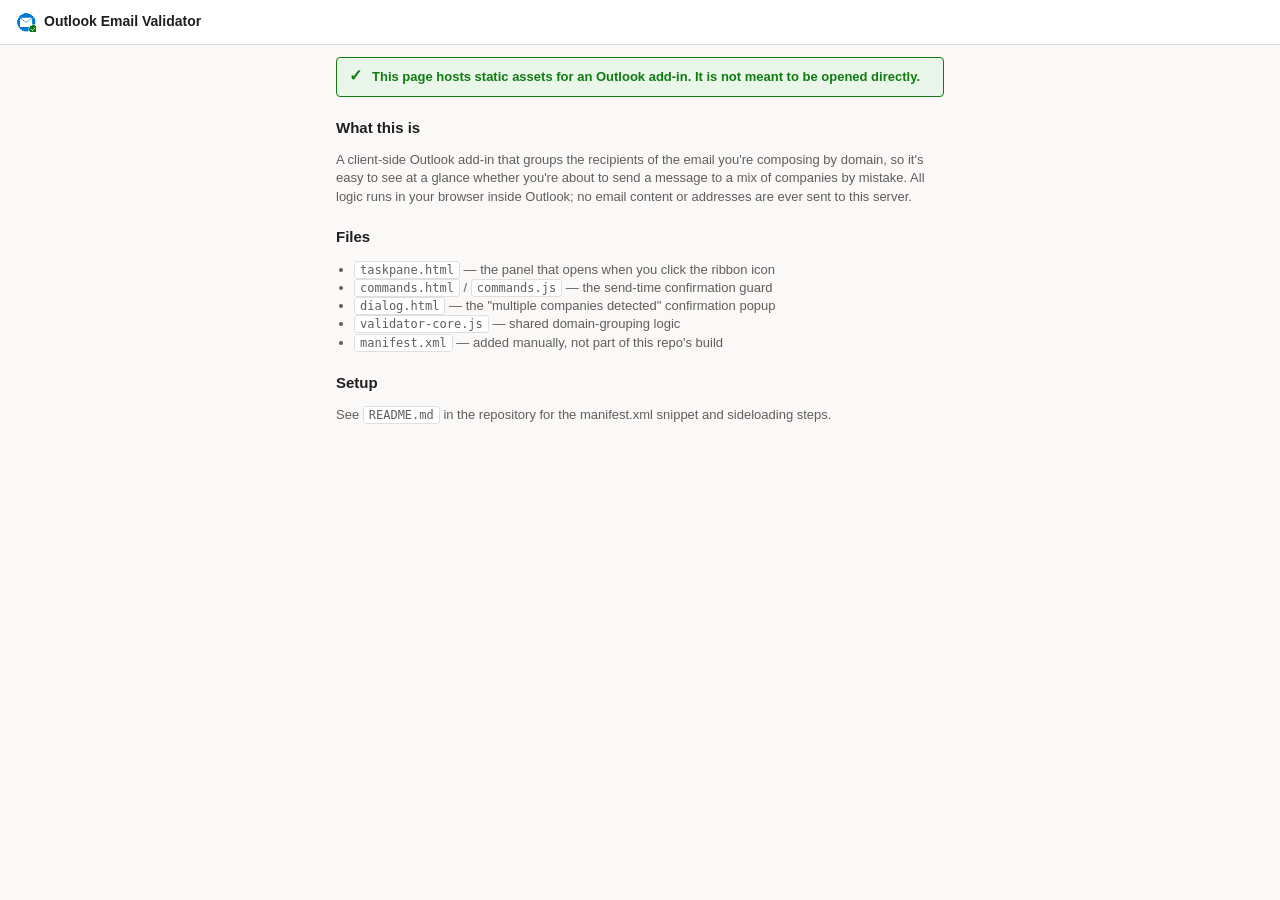
==== index.html @ 960c6a1e "Add Outlook Email Validator add-in (task pane, send guard, static assets) Client-side only: groups c" ====
<!DOCTYPE html>
<html lang="en">
<head>
  <meta charset="UTF-8" />
  <meta name="viewport" content="width=device-width, initial-scale=1.0" />
  <title>Outlook Email Validator</title>
  <link rel="stylesheet" href="taskpane.css" />
  <style>
    .ov-body { max-width: 640px; margin: 0 auto; }
    .ov-body h2 { font-size: 15px; margin: 20px 0 8px; }
    .ov-body p, .ov-body li { color: var(--ov-text-secondary); font-size: 13px; }
    .ov-body code {
      background: var(--ov-surface);
      border: 1px solid var(--ov-border);
      border-radius: 3px;
      padding: 1px 5px;
      font-size: 12px;
    }
    .ov-body ul { padding-left: 18px; }
  </style>
</head>
<body>
  <div id="app">
    <header class="ov-header">
      <img src="assets/icon-32.png" alt="" />
      <h1>Outlook Email Validator</h1>
    </header>
    <main class="ov-body">
      <div class="ov-banner ok">
        <span class="ov-banner-icon">&#10003;</span>
        <span>This page hosts static assets for an Outlook add-in. It is not meant to be opened directly.</span>
      </div>
      <h2>What this is</h2>
      <p>
        A client-side Outlook add-in that groups the recipients of the email you're composing by
        domain, so it's easy to see at a glance whether you're about to send a message to a mix of
        companies by mistake. All logic runs in your browser inside Outlook; no email content or
        addresses are ever sent to this server.
      </p>
      <h2>Files</h2>
      <ul>
        <li><code>taskpane.html</code> &mdash; the panel that opens when you click the ribbon icon</li>
        <li><code>commands.html</code> / <code>commands.js</code> &mdash; the send-time confirmation guard</li>
        <li><code>dialog.html</code> &mdash; the "multiple companies detected" confirmation popup</li>
        <li><code>validator-core.js</code> &mdash; shared domain-grouping logic</li>
        <li><code>manifest.xml</code> &mdash; added manually, not part of this repo's build</li>
      </ul>
      <h2>Setup</h2>
      <p>See <code>README.md</code> in the repository for the manifest.xml snippet and sideloading steps.</p>
    </main>
  </div>
</body>
</html>
---- taskpane.css ----
:root {
  --ov-blue: #0078d4;
  --ov-blue-dark: #106ebe;
  --ov-blue-light: #e5f1fb;
  --ov-bg: #faf9f8;
  --ov-surface: #ffffff;
  --ov-border: #e1dfdd;
  --ov-text: #201f1e;
  --ov-text-secondary: #605e5c;
  --ov-red: #d13438;
  --ov-red-light: #fdecea;
  --ov-green: #107c10;
  --ov-green-light: #eaf6ea;
  --ov-yellow: #797673;
  --ov-radius: 4px;
  --ov-shadow: 0 1.6px 3.6px rgba(0, 0, 0, 0.13), 0 0.3px 0.9px rgba(0, 0, 0, 0.1);
}

@media (prefers-color-scheme: dark) {
  :root {
    --ov-blue: #2899f5;
    --ov-blue-dark: #479ef5;
    --ov-blue-light: #1b2a38;
    --ov-bg: #1f1f1f;
    --ov-surface: #292929;
    --ov-border: #3b3a39;
    --ov-text: #f3f2f1;
    --ov-text-secondary: #c8c6c4;
    --ov-red: #f1707b;
    --ov-red-light: #3b1f20;
    --ov-green: #6bb700;
    --ov-green-light: #1f2e1a;
  }
}

* {
  box-sizing: border-box;
}

html, body {
  margin: 0;
  padding: 0;
  height: 100%;
  background: var(--ov-bg);
  color: var(--ov-text);
  font-family: "Segoe UI", "Segoe UI Web (West European)", -apple-system, BlinkMacSystemFont, Roboto, Helvetica, Arial, sans-serif;
  font-size: 14px;
  line-height: 1.4;
}

#app {
  display: flex;
  flex-direction: column;
  height: 100%;
  min-height: 100vh;
}

.ov-header {
  display: flex;
  align-items: center;
  gap: 8px;
  padding: 12px 16px;
  background: var(--ov-surface);
  border-bottom: 1px solid var(--ov-border);
}

.ov-header img {
  width: 20px;
  height: 20px;
}

.ov-header h1 {
  font-size: 14px;
  font-weight: 600;
  margin: 0;
  flex: 1;
}

.ov-refresh-btn {
  border: none;
  background: transparent;
  color: var(--ov-blue);
  cursor: pointer;
  font-size: 13px;
  font-weight: 600;
  padding: 6px 8px;
  border-radius: var(--ov-radius);
}

.ov-refresh-btn:hover {
  background: var(--ov-blue-light);
}

.ov-body {
  flex: 1;
  overflow-y: auto;
  padding: 12px 16px 24px;
}

.ov-banner {
  display: flex;
  align-items: flex-start;
  gap: 10px;
  padding: 10px 12px;
  border-radius: var(--ov-radius);
  margin-bottom: 14px;
  font-size: 13px;
  font-weight: 600;
}

.ov-banner.warn {
  background: var(--ov-red-light);
  color: var(--ov-red);
  border: 1px solid var(--ov-red);
}

.ov-banner.ok {
  background: var(--ov-green-light);
  color: var(--ov-green);
  border: 1px solid var(--ov-green);
}

.ov-banner.empty {
  background: var(--ov-surface);
  color: var(--ov-text-secondary);
  border: 1px solid var(--ov-border);
  font-weight: 400;
}

.ov-banner .ov-banner-icon {
  font-size: 16px;
  line-height: 1;
}

.ov-group {
  background: var(--ov-surface);
  border: 1px solid var(--ov-border);
  border-radius: var(--ov-radius);
  margin-bottom: 10px;
  overflow: hidden;
  box-shadow: var(--ov-shadow);
}

.ov-group-header {
  display: flex;
  align-items: center;
  gap: 8px;
  padding: 8px 12px;
  background: var(--ov-blue-light);
  border-bottom: 1px solid var(--ov-border);
}

.ov-group.multi .ov-group-header {
  background: var(--ov-red-light);
}

.ov-domain-badge {
  width: 26px;
  height: 26px;
  border-radius: 50%;
  background: var(--ov-blue);
  color: #fff;
  font-size: 12px;
  font-weight: 700;
  display: flex;
  align-items: center;
  justify-content: center;
  flex-shrink: 0;
  text-transform: uppercase;
}

.ov-group-title {
  flex: 1;
  min-width: 0;
}

.ov-domain-name {
  font-weight: 600;
  font-size: 13px;
  white-space: nowrap;
  overflow: hidden;
  text-overflow: ellipsis;
}

.ov-domain-count {
  font-size: 11px;
  color: var(--ov-text-secondary);
}

.ov-recipient-list {
  list-style: none;
  margin: 0;
  padding: 4px 0;
}

.ov-recipient {
  display: flex;
  align-items: center;
  gap: 8px;
  padding: 6px 12px;
}

.ov-recipient:hover {
  background: var(--ov-bg);
}

.ov-recipient-avatar {
  width: 22px;
  height: 22px;
  border-radius: 50%;
  background: var(--ov-yellow);
  color: #fff;
  font-size: 10px;
  font-weight: 700;
  display: flex;
  align-items: center;
  justify-content: center;
  flex-shrink: 0;
}

.ov-recipient-info {
  flex: 1;
  min-width: 0;
}

.ov-recipient-name {
  font-size: 13px;
  white-space: nowrap;
  overflow: hidden;
  text-overflow: ellipsis;
}

.ov-recipient-email {
  font-size: 12px;
  color: var(--ov-text-secondary);
  white-space: nowrap;
  overflow: hidden;
  text-overflow: ellipsis;
}

.ov-field-tag {
  font-size: 10px;
  font-weight: 700;
  color: var(--ov-text-secondary);
  border: 1px solid var(--ov-border);
  border-radius: 10px;
  padding: 1px 7px;
  flex-shrink: 0;
}

.ov-footer {
  padding: 8px 16px;
  font-size: 11px;
  color: var(--ov-text-secondary);
  border-top: 1px solid var(--ov-border);
  background: var(--ov-surface);
}
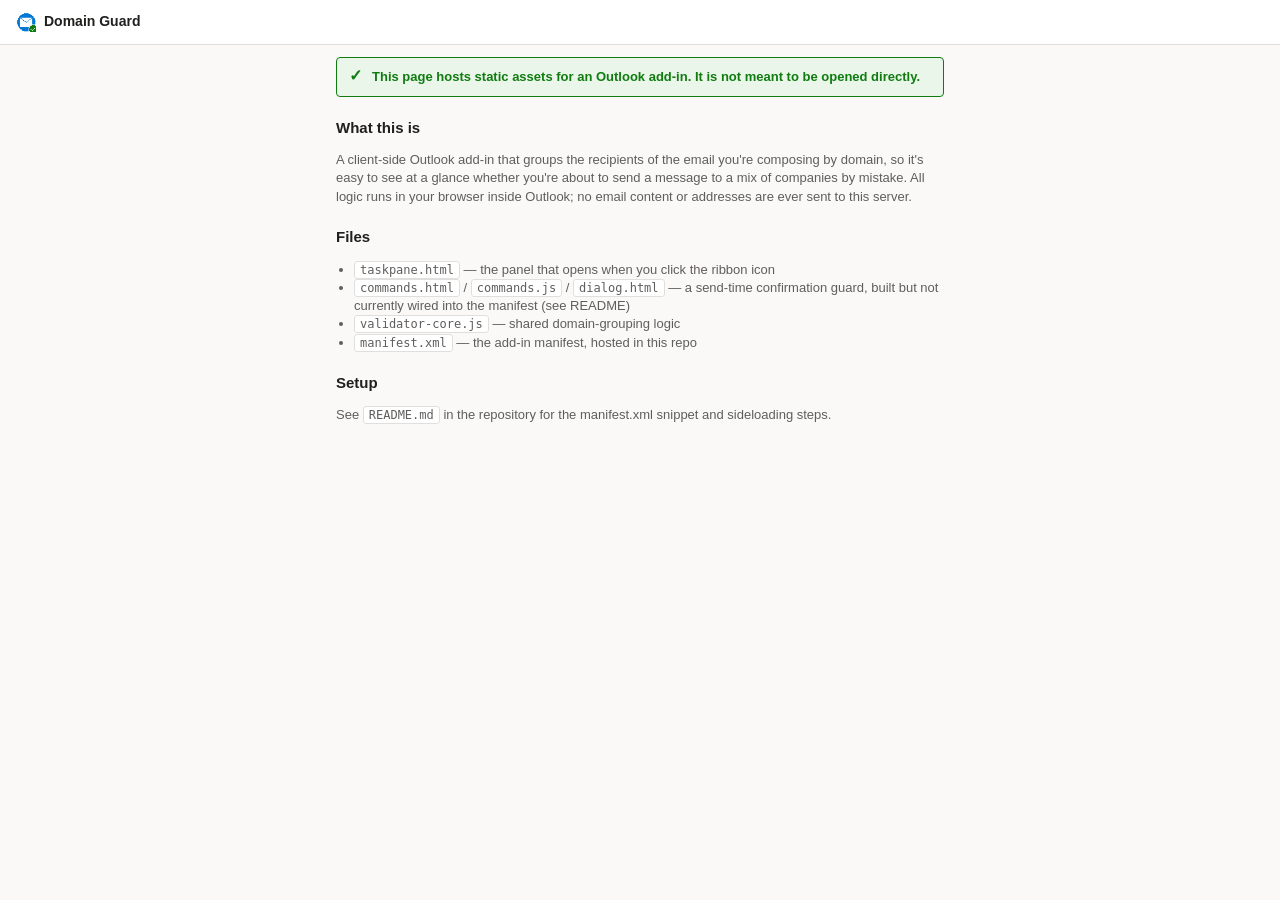
==== commit 1b31d2ee: "Rename add-in to Domain Guard DisplayName, ribbon group label, page titles, and README updated from " ====
--- a/index.html
+++ b/index.html
@@ -3,7 +3,7 @@
 <head>
   <meta charset="UTF-8" />
   <meta name="viewport" content="width=device-width, initial-scale=1.0" />
-  <title>Outlook Email Validator</title>
+  <title>Domain Guard</title>
   <link rel="stylesheet" href="taskpane.css" />
   <style>
     .ov-body { max-width: 640px; margin: 0 auto; }
@@ -23,7 +23,7 @@
   <div id="app">
     <header class="ov-header">
       <img src="assets/icon-32.png" alt="" />
-      <h1>Outlook Email Validator</h1>
+      <h1>Domain Guard</h1>
     </header>
     <main class="ov-body">
       <div class="ov-banner ok">
@@ -40,10 +40,9 @@
       <h2>Files</h2>
       <ul>
         <li><code>taskpane.html</code> &mdash; the panel that opens when you click the ribbon icon</li>
-        <li><code>commands.html</code> / <code>commands.js</code> &mdash; the send-time confirmation guard</li>
-        <li><code>dialog.html</code> &mdash; the "multiple companies detected" confirmation popup</li>
+        <li><code>commands.html</code> / <code>commands.js</code> / <code>dialog.html</code> &mdash; a send-time confirmation guard, built but not currently wired into the manifest (see README)</li>
         <li><code>validator-core.js</code> &mdash; shared domain-grouping logic</li>
-        <li><code>manifest.xml</code> &mdash; added manually, not part of this repo's build</li>
+        <li><code>manifest.xml</code> &mdash; the add-in manifest, hosted in this repo</li>
       </ul>
       <h2>Setup</h2>
       <p>See <code>README.md</code> in the repository for the manifest.xml snippet and sideloading steps.</p>
--- a/taskpane.css
+++ b/taskpane.css
@@ -16,21 +16,23 @@
   --ov-shadow: 0 1.6px 3.6px rgba(0, 0, 0, 0.13), 0 0.3px 0.9px rgba(0, 0, 0, 0.1);
 }
 
-@media (prefers-color-scheme: dark) {
-  :root {
-    --ov-blue: #2899f5;
-    --ov-blue-dark: #479ef5;
-    --ov-blue-light: #1b2a38;
-    --ov-bg: #1f1f1f;
-    --ov-surface: #292929;
-    --ov-border: #3b3a39;
-    --ov-text: #f3f2f1;
-    --ov-text-secondary: #c8c6c4;
-    --ov-red: #f1707b;
-    --ov-red-light: #3b1f20;
-    --ov-green: #6bb700;
-    --ov-green-light: #1f2e1a;
-  }
+/* Driven by JS reading Office.context.officeTheme (see applyOfficeTheme in
+   taskpane.js / dialog.js), not @media (prefers-color-scheme) - the OS/browser
+   color scheme can disagree with Outlook's own theme setting (e.g. system
+   dark mode on, Outlook itself set to Light), which showed the wrong theme. */
+:root[data-theme="dark"] {
+  --ov-blue: #2899f5;
+  --ov-blue-dark: #479ef5;
+  --ov-blue-light: #1b2a38;
+  --ov-bg: #1f1f1f;
+  --ov-surface: #292929;
+  --ov-border: #3b3a39;
+  --ov-text: #f3f2f1;
+  --ov-text-secondary: #c8c6c4;
+  --ov-red: #f1707b;
+  --ov-red-light: #3b1f20;
+  --ov-green: #6bb700;
+  --ov-green-light: #1f2e1a;
 }
 
 * {
@@ -136,9 +138,13 @@
   background: var(--ov-surface);
   border: 1px solid var(--ov-border);
   border-radius: var(--ov-radius);
-  margin-bottom: 10px;
+  margin-bottom: 20px;
   overflow: hidden;
   box-shadow: var(--ov-shadow);
+}
+
+.ov-group:last-child {
+  margin-bottom: 0;
 }
 
 .ov-group-header {
